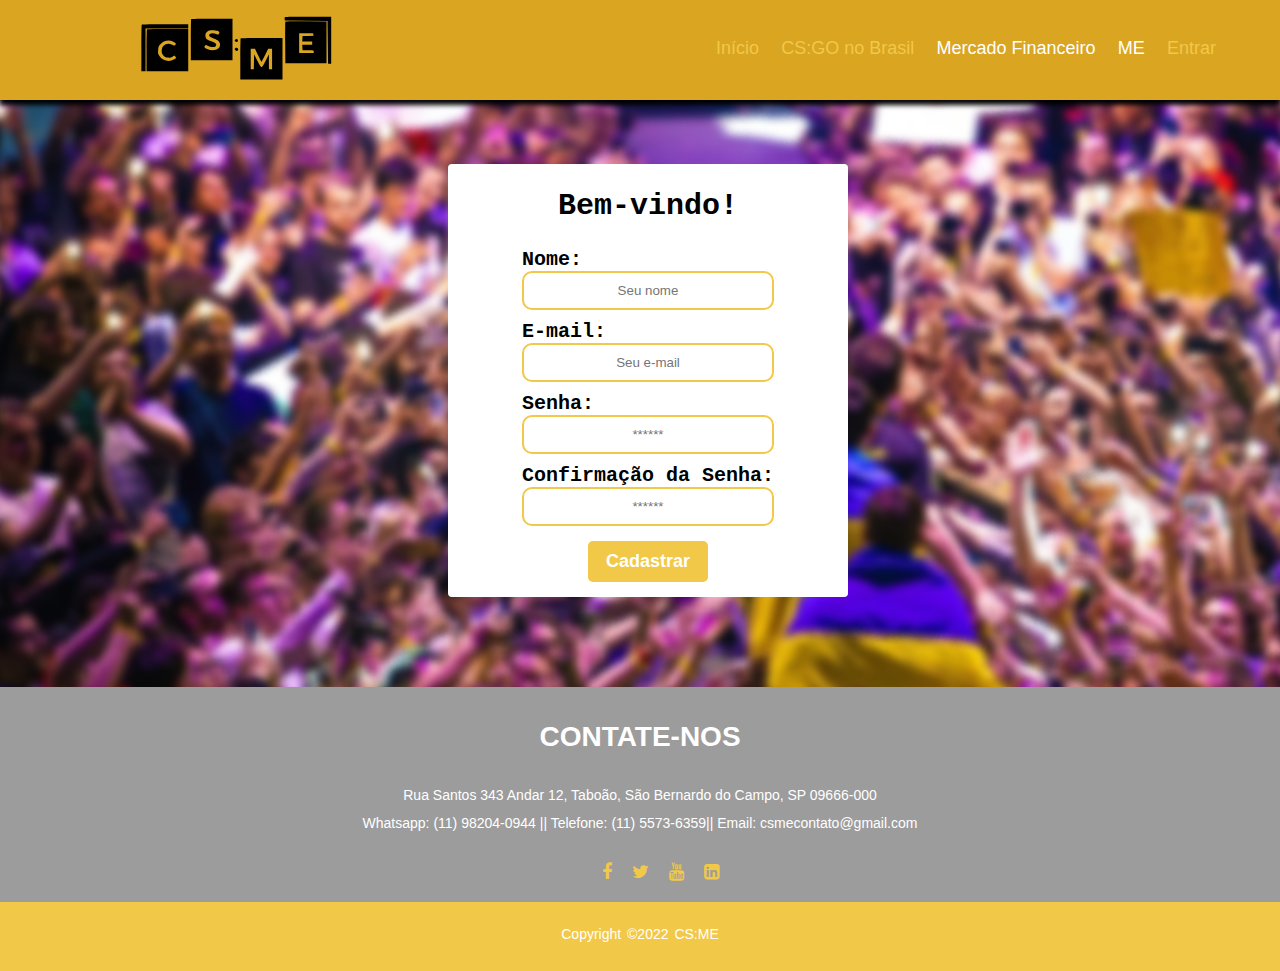
==== site/public/cadastro.html @ 10efb229 "ufa" ====
<!DOCTYPE html>
<html lang="en">
<head>
    <meta charset="UTF-8">
    <meta http-equiv="X-UA-Compatible" content="IE=edge">
    <meta name="viewport" content="width=device-width, initial-scale=1.0">
    <title>CADASTRO - CSME</title>
    <script src="funcoes.js"></script>
</head>
<body>

     <body class="corpo">
        <link rel="stylesheet" href="cadastro.css">
        
        <!-- Header -->
        <div class="header">
    
            <div class="container">

                
                <a  href="index.html" class="logo_header"> <svg version="1.0" xmlns="http://www.w3.org/2000/svg"
                    width="235pt" height="50pt" viewBox="0 0 374.000000 128.000000"
                    preserveAspectRatio="xMidYMid meet" opacity="100%">
                   
                   <g transform="translate(0.000000,128.000000) scale(0.100000,-0.100000)"
                   fill="#000000" stroke="none">
                   <path d="M2794 1236 c-3 -8 -4 -25 -2 -38 l3 -23 410 -5 410 -5 5 -410 5 -410
                   30 0 30 0 0 450 0 450 -443 3 c-377 2 -443 0 -448 -12z"/>
                   <path d="M997 1203 c-4 -3 -7 -183 -7 -400 l0 -393 400 0 400 0 0 400 0 400
                   -393 0 c-217 0 -397 -3 -400 -7z m508 -227 c37 -16 43 -31 22 -60 -11 -16 -15
                   -16 -49 -1 -48 19 -102 19 -122 -1 -19 -18 -19 -20 -6 -44 5 -10 39 -28 77
                   -41 86 -28 123 -63 123 -116 0 -47 -19 -75 -64 -97 -50 -23 -122 -20 -183 9
                   -55 25 -62 38 -40 69 12 17 15 17 51 -5 49 -28 127 -32 152 -7 29 29 5 63 -58
                   83 -113 37 -137 58 -138 121 0 31 6 46 28 66 15 14 34 28 42 31 31 11 132 7
                   165 -7z"/>
                   <path d="M2805 1148 c-3 -7 -4 -189 -3 -403 l3 -390 395 0 395 0 0 400 0 400
                   -393 3 c-309 2 -394 0 -397 -10z m537 -243 l5 -24 -106 -3 -106 -3 -3 -52 -3
                   -53 95 0 96 0 0 -30 0 -30 -96 0 -95 0 3 -52 3 -53 108 -3 c106 -3 107 -3 107
                   -27 l0 -25 -140 0 -140 0 0 190 0 190 134 0 134 0 4 -25z"/>
                   <path d="M47 1093 c-4 -3 -7 -206 -7 -450 l0 -443 40 0 40 0 0 410 0 410 410
                   0 410 0 0 40 0 40 -443 0 c-244 0 -447 -3 -450 -7z"/>
                   <path d="M147 1003 c-4 -3 -7 -186 -7 -405 l0 -398 400 0 400 0 0 405 0 405
                   -393 0 c-217 0 -397 -3 -400 -7z m498 -232 c57 -26 70 -44 46 -65 -18 -16 -21
                   -16 -60 3 -101 52 -201 -8 -201 -122 0 -40 5 -53 33 -83 28 -31 42 -37 85 -42
                   41 -3 59 0 88 17 l37 22 21 -21 c21 -21 21 -21 1 -37 -101 -78 -249 -53 -311
                   53 -23 39 -26 53 -22 109 3 53 9 71 34 102 61 77 164 103 249 64z"/>
                   <path d="M1947 833 c-4 -3 -7 -183 -7 -400 l0 -393 405 0 405 0 0 400 0 400
                   -398 0 c-219 0 -402 -3 -405 -7z m334 -325 c33 -67 61 -124 64 -126 2 -2 32
                   52 67 122 l63 126 37 0 38 0 0 -195 0 -195 -30 0 -30 0 -1 143 0 142 -62 -122
                   c-44 -87 -67 -123 -79 -123 -13 0 -36 36 -80 123 l-63 122 -3 -142 -3 -143
                   -29 0 -30 0 0 195 0 195 40 0 41 0 60 -122z"/>
                   <path d="M1840 805 c-10 -12 -10 -18 0 -30 20 -25 55 -15 55 15 0 30 -35 40
                   -55 15z"/>
                   <path d="M1845 644 c-18 -18 -16 -33 7 -47 21 -14 48 -2 48 22 0 30 -34 45
                   -55 25z"/>
                   </g>
                   </svg>
                    </a>
    
                <ul class="navbar">
                    <li><a href="index.html">Início</a></li>
                    <li><a href="csgo-brasil.html">CS:GO no Brasil</a></li>
                    <li><a href="">Mercado Financeiro</a></li>
                    <li><a href="">ME</a></li>
                        
                    </li>
                    <a class="link_a" href="login.html">Entrar</a>
                    </li>
                </ul>
                </div>
            </div>
        </div>

        <!-- fim da header -->

                 
       

    <div class="banner ">
        <div class="alerta_erro">
            <div class="card_erro" id="cardErro">
                <span id="mensagem_erro"></span>
            </div>
        </div>
        <div class="container tamanho-conteudo">
            <div class="card medio">
                <h2>Bem-vindo!</h2>
                <div class="formulario">

                    <!--
                         Para inserir mais um campo, copie uma das inputs abaixo.
                         Assim que inserir vá para o script abaixo.
                     -->

                    <span class="tipo_campo">Nome:</span>
                    <input id="nome_input" type="text" placeholder="Seu nome">

                    <span class="tipo_campo">E-mail:</span>
                    <input id="email_input" type="text" placeholder="Seu e-mail">

                    <span class="tipo_campo">Senha:</span>
                    <input id="senha_input" type="password" placeholder="******">

                    <span class="tipo_campo">Confirmação da Senha:</span>
                    <input id="confirmacao_senha_input" type="password" placeholder="******">

                    <button class="btn" onclick="cadastrar()">Cadastrar</button>

                </div>
                

                <div id="div_erros_login">

                </div>
            </div>
        </div>
    </div>


    <!--Inicio do Footer-->
    
    <footer>
            <link rel="stylesheet" href="https://cdnjs.cloudflare.com/ajax/libs/font-awesome/4.7.0/css/font-awesome.min.css" />
            <div class="footer-content">
                <h1> <a href="">CONTATE-NOS</a></h1>
                <p>
                   Rua Santos 343 Andar 12, Taboão, São Bernardo do Campo, SP 09666-000 <br>
                    Whatsapp: (11) 98204-0944 || Telefone: (11) 5573-6359|| Email: csmecontato@gmail.com
                </p>
                <ul class="sociais">
                    <li><a href="#"><i class="fa fa-facebook"></i></a></li>
                    <li><a href="#"><i class="fa fa-twitter"></i></a></li>
                    <li><a href="#"><i class="fa fa-youtube"></i></a></li>
                    <li><a href="#"><i class="fa fa-linkedin-square"></i></a></li>
                </ul>
            </div>
            <div class="footer-bottom">
                <p>copyright &copy;2022 CS:ME</p>
            </div>
        
    </footer>
    </body>


    </html>
    <script>
  function cadastrar() {
        console.log ('cadastrei');

        //Recupere o valor da nova input pelo nome do id
        // Agora vá para o método fetch logo abaixo
        var nomeVar = nome_input.value;
        var emailVar = email_input.value;
        var senhaVar = senha_input.value;
        var confirmacaoSenhaVar = confirmacao_senha_input.value;

        if (nomeVar == "" || emailVar == "" || senhaVar == "" || confirmacaoSenhaVar == "") {
            cardErro.style.display = "block"
            mensagem_erro.innerHTML = "(Mensagem de erro para todos os campos em branco)";

            return false;
        }
        else {
            setInterval(sumirMensagem, 5000)
        }

        // Enviando o valor da nova input
        fetch("/usuarios/cadastrar", {
            method: "POST",
            headers: {
                "Content-Type": "application/json"
            },
            body: JSON.stringify({
                // crie um atributo que recebe o valor recuperado aqui
                // Agora vá para o arquivo routes/usuario.js
                nomeServer: nomeVar,
                emailServer: emailVar,
                senhaServer: senhaVar
            })
        }).then(function (resposta) {

            console.log("resposta: ", resposta);

            if (resposta.ok) {
                cardErro.style.display = "block";

                mensagem_erro.innerHTML = "Cadastro realizado com sucesso! Redirecionando para tela de Login...";

                setTimeout(() => {
                    window.location = "login.html";
                }, "2000")
                
                limparFormulario();
            } else {
                throw ("Houve um erro ao tentar realizar o cadastro!");
            }
        }).catch(function (resposta) {
            console.log(`#ERRO: ${resposta}`);
        });

        return false;
    }

    function sumirMensagem() {
        cardErro.style.display = "none"
    }
    </script>
---- site/public/cadastro.css ----
.corpo {
    transition: background-color .8s;
    background-color: #f2c849 ;
    
    overflow: overlay;
    font-family: monospace;
    margin: 0px;
    overflow-x: hidden;
    background-image: url();
    position: relative;
    background-repeat: no-repeat;
    background-size: cover;
    cursor: url(cursor.png) ;
    background-image: url(./Design\ sem\ nome.png);
    
  }
  .imgfund{
    filter: blur();
  }  
  
  .corpo::-webkit-scrollbar {
    width: 8px;
    height: 8px;
  }
  
  .corpo::-webkit-scrollbar-track {
    display: none;
  }
  
  .corpo::-webkit-scrollbar-thumb {
    border-radius: 10px;
    background-color: rgb(255, 255, 255) ;
  }
  ::-webkit-scrollbar-thumb:hover{
    background-color: #f2c849;
  }
  
  
   .header {
    width: 100%;
    height: 100px;
    align-items: center;
    box-shadow: 0px 5px 5px black;
    z-index: 1;
    background-color: #DAA520;
  }
  
  .logo_header {
    height: 70px;
    width: 235px;
    margin-top: 20px;
    margin-left: 80px;
    margin-bottom: 20px;
  }
  
  .container {
    width: 100%;
    display: flex;
  }
  
  .header .container {
    height: 100%;
    width: 95%;
    align-items: center;
    justify-content: space-between;
    font-size: 18px;
  }
  .navbar { 
    margin-top: 14px;
    width: 500px;
    color: rgb(255, 255, 255);
    list-style: none;
    align-items: center;
    display: flex;
    padding: 0;
    justify-content: space-between;
    font-family: Arial, Helvetica, sans-serif
  }
   
  a:link {
    color: #f2c849;
    background-color: transparent;
    text-decoration: none;
  }
  
  a:visited {
    color: white;
    background-color: transparent;
    text-decoration: none;
  }
  
  a:hover {
    color: white;
    background-color: transparent;
    text-decoration: none;
  }
  
  a:active {
    color: #f2c849;
    background-color: transparent;
    text-decoration: none;
  }
  
  .link_a:link {
    color: #f2c849;
    background-color: transparent;
    text-decoration: none;
   }
   /* Banner */
   
/*banner*/

.banner .container .card {
  background-color: white;
  height: fit-content;
  width: 400px;
  display: flex;
  flex-direction: column;
  align-items: center;
  border-radius: 4px;
  margin-left: 35%;
  margin-top: 5%
}
.galinha {
  width: 200px;
  height: 200px;
}
.card {
  display: flex;
  justify-content: space-around;
}

.card h2 {
  font-size: 30px;
}

.card h4 {
  font-size: 16px;
}

.banner #div_erros_login {
  margin-top: 15px;
}

button {
  cursor: pointer;
}

/* FORMULARIO */

.alerta_erro{
  display: flex;
  justify-content: flex-end;
}

.card_erro {
  display: none;
  background-color: #fff;
  color: black;
  width: 230px;
  position: fixed;
  border-radius: 4px;
  border: #e6005a 3px solid;
  padding: 10px;
  margin-right: 10%;
}

.card_erro #mensagem_erro{
  font-weight: 500;
  font-size: 20px;
}

.formulario .tipo_campo {
  font-size: 20px;
  font-weight: 600 !important;
}

.formulario {
  display: flex;
  flex-direction: column;
}

input {
  margin-bottom: 10px;
  border: 2px solid #f2c849;
  padding: 10px;
  text-align: center;
  border-radius: 10px;
}

.btn {
  font-family: "Barlow", sans-serif;
  border: 0;
  border-radius: 5px;
  font-weight: 600;
  font-size: 18px;
  padding: 10px 15px;
  color: white;
  background-color: #f2c849;
  width: 120px;
  align-self: center;
  margin-top: 5px;
}

.loading-div {
  width: 50px;
  margin: auto;
  display: none;
}

.loading-div img {
  height: 50px;
  width: 50px;
}
.espaco{
  border-top: 100px;
}

footer{
  
  bottom: 0;
  left: 0;
  right: 0;
  background-color:rgb(156, 156, 156) ;
  height: auto;
  width: 100vw;
  padding-top: 15px;
  margin-top: 90px;
  font-family: 'Gill Sans', 'Gill Sans MT', Calibri, 'Trebuchet MS', sans-serif;
  color: white;
}

.footer-content{
  display: flex;
  align-items: center;
  justify-content: center;
  flex-direction: column;
  text-align: center;
}

.footer-content > h1{
  font-size: 28px;
  font-weight: 400x   ;
  text-transform: capitalize;
  line-height: 2rem;

}

.footer-content > p{
  
  margin: 10px auto;
  line-height: 28px;
  font-size: 14px;
}

.sociais{
  list-style: none;
  display:flex;
  align-items: center;
  justify-content: center;
  margin: 16px 0 20px 0;
}

.sociais > li{
  margin: 0px 10px;
}

.sociais > a{
  text-decoration: none;
  color:white
}

.sociais a i {
  font-size: 18px;
  transition: color .4s ease;
}

.sociais a:hover i{
  color:#ffffff;
}

.footer-bottom{
  background: #f2c849;
  width: 100vw;
  padding: 10px 0;
  text-align: center;
}

.footer-bottom p{
  font-size: 14px;
  word-spacing: 2px;
  text-transform: capitalize;
}
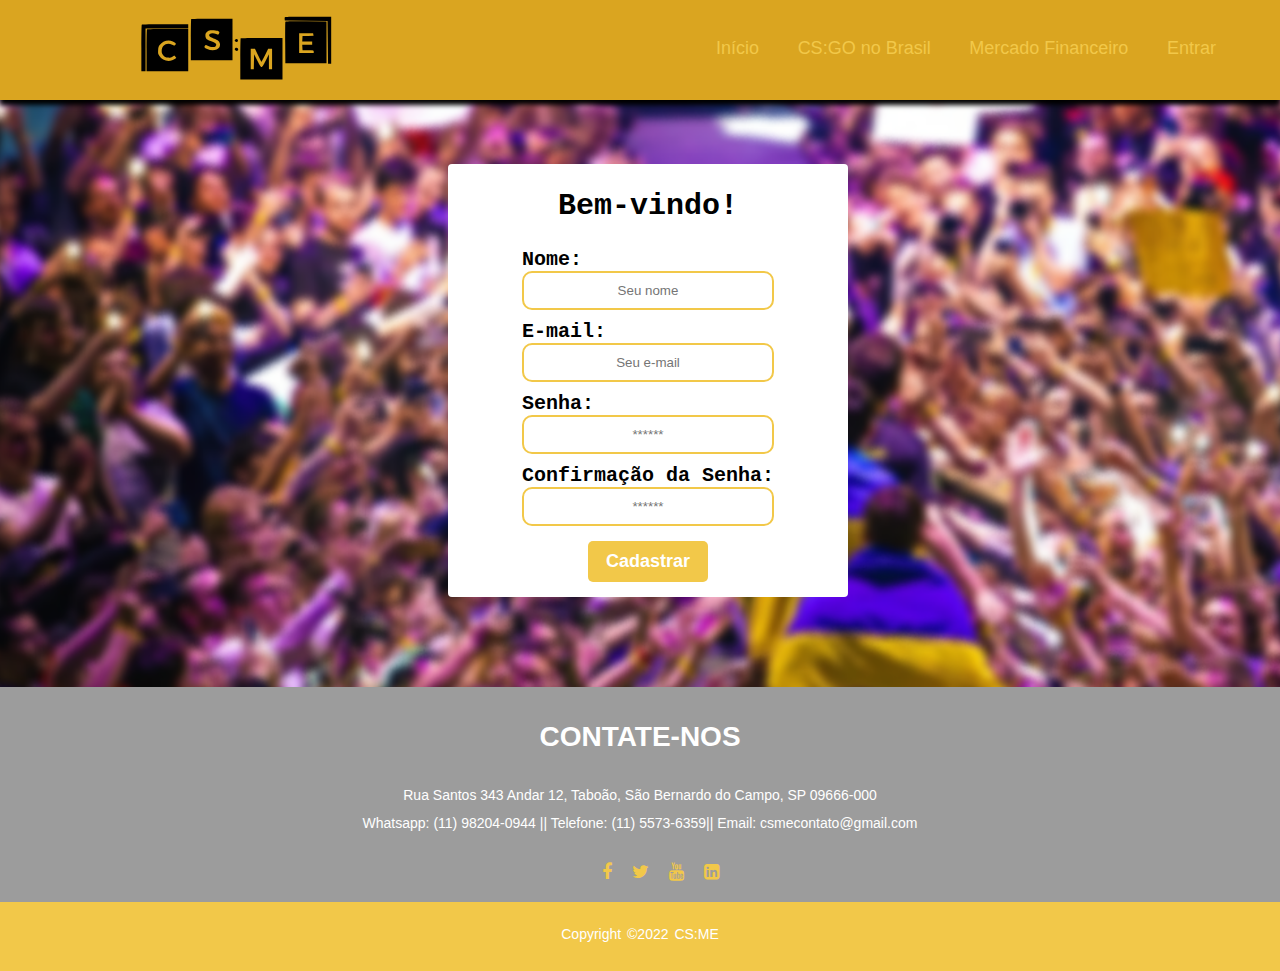
==== commit fcedb0c7: "FIM" ====
--- a/site/public/cadastro.html
+++ b/site/public/cadastro.html
@@ -60,9 +60,8 @@
                 <ul class="navbar">
                     <li><a href="index.html">Início</a></li>
                     <li><a href="csgo-brasil.html">CS:GO no Brasil</a></li>
-                    <li><a href="">Mercado Financeiro</a></li>
-                    <li><a href="">ME</a></li>
-                        
+                    <li><a href="financeiro.html">Mercado Financeiro</a></li>
+                   
                     </li>
                     <a class="link_a" href="login.html">Entrar</a>
                     </li>
